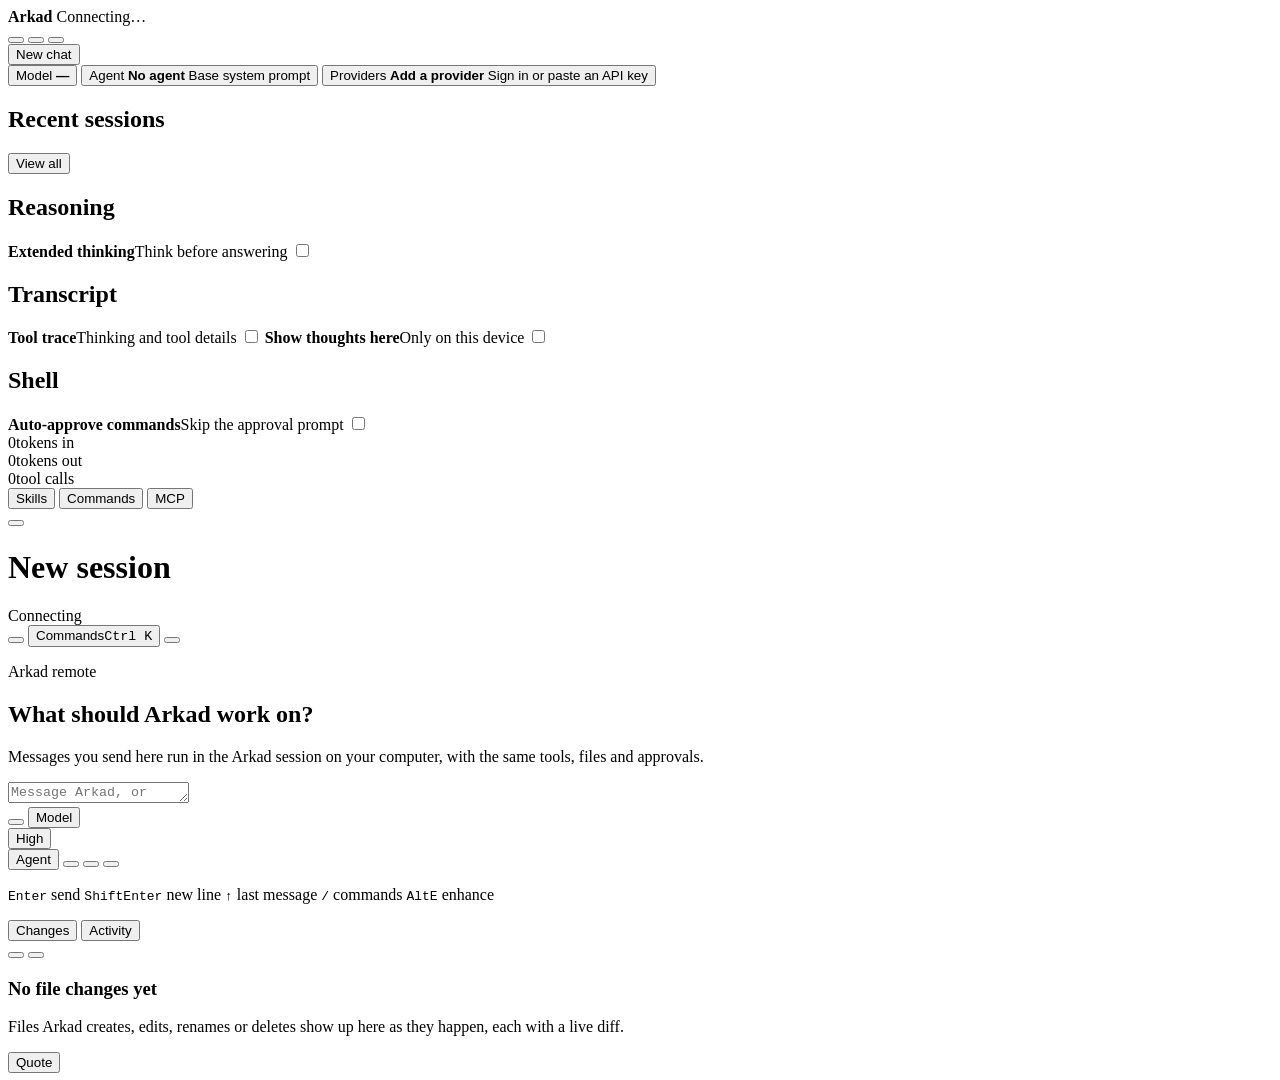
==== arkad/web/static/index.html @ 090f4079 "new" ====
<!DOCTYPE html>
<html lang="en" data-theme="dark">
<head>
  <meta charset="utf-8">
  <meta name="viewport" content="width=device-width, initial-scale=1, viewport-fit=cover, interactive-widget=resizes-content">
  <meta name="apple-mobile-web-app-capable" content="yes">
  <meta name="mobile-web-app-capable" content="yes">
  <meta name="apple-mobile-web-app-status-bar-style" content="black-translucent">
  <meta name="theme-color" content="#000000">
  <title>Arkad Remote</title>
  <link rel="icon" href="data:image/svg+xml,%3Csvg xmlns='http://www.w3.org/2000/svg' viewBox='0 0 32 32'%3E%3Crect x='1' y='1' width='30' height='30' rx='9' fill='%230b0b0b' stroke='%23333'/%3E%3Ccircle cx='16' cy='16' r='5.5' fill='%234ade80'/%3E%3C/svg%3E">
  <link rel="preconnect" href="https://fonts.googleapis.com">
  <link rel="preconnect" href="https://fonts.gstatic.com" crossorigin>
  <link href="https://fonts.googleapis.com/css2?family=Geist:wght@400;500;600;700&family=Geist+Mono:wght@400;500&display=swap" rel="stylesheet">
  <script>
    // Apply the saved appearance before first paint (no flash). See js/theme.js.
    (function () {
      var mode = 'dark', soft = null, accent = 'green', glass = null;
      try {
        mode = localStorage.getItem('arkad-theme') || 'dark';
        soft = localStorage.getItem('arkad-soft');
        glass = localStorage.getItem('arkad-glass');
        accent = localStorage.getItem('arkad-accent') || 'green';
      } catch (e) {}
      // Old builds saved the soft themes as modes ('dim', 'soft').
      if (mode === 'dim' || mode === 'soft') soft = '1';
      if (mode === 'system') mode = matchMedia('(prefers-color-scheme: light)').matches ? 'light' : 'dark';
      var light = mode === 'light' || mode === 'soft';
      // Soft light is the light palette + data-variant="soft"; soft dark is "dim".
      document.documentElement.dataset.theme = light ? 'light' : (soft === '1' ? 'dim' : 'dark');
      if (light && soft === '1') document.documentElement.dataset.variant = 'soft';
      // Frosted glass rides on its own attribute, independent of theme/variant.
      if (glass === '1') document.documentElement.dataset.surface = 'glass';
      document.documentElement.dataset.accent = accent;
      // Custom accent: the raw colour now; theme.js tunes it for the theme.
      try {
        var hex = accent === 'custom' && localStorage.getItem('arkad-accent-custom');
        if (hex && /^#[0-9a-f]{6}$/i.test(hex)) {
          var n = parseInt(hex.slice(1), 16);
          document.documentElement.style.setProperty('--accent-rgb', (n >> 16) + ', ' + ((n >> 8) & 255) + ', ' + (n & 255));
        }
      } catch (e) {}
    })();
  </script>
  <link rel="stylesheet" href="/static/css/tokens.css">
  <link rel="stylesheet" href="/static/css/layout.css">
  <link rel="stylesheet" href="/static/css/chat.css">
  <link rel="stylesheet" href="/static/css/composer.css">
  <link rel="stylesheet" href="/static/css/overlays.css">
  <link rel="stylesheet" href="/static/css/extensions.css">
  <link rel="stylesheet" href="/static/css/dialogs.css">
  <link rel="stylesheet" href="/static/css/inspector.css">
  <link rel="stylesheet" href="/static/css/media.css">
  <link rel="stylesheet" href="/static/css/queue-pin.css">
</head>
<body>
  <div class="backdrop" aria-hidden="true">
    <span class="glow"></span>
    <span class="grid"></span>
  </div>

  <div class="gate" id="gate" hidden>
    <div class="gate-card glass-strong">
      <span class="mark mark-lg" aria-hidden="true"></span>
      <h1 id="gate-title">Open the link from your terminal</h1>
      <p id="gate-text">This page needs the private link Arkad printed when you ran <code>arkad --web</code>. It ends in <code>?token=…</code>.</p>
      <button type="button" class="btn btn-primary" id="gate-retry">Try again</button>
    </div>
  </div>

  <div class="shell" id="shell">
    <aside class="sidebar glass" id="sidebar" aria-label="Session controls">
      <div class="side-head">
        <div class="brand">
          <span class="mark" aria-hidden="true"></span>
          <div class="brand-text">
            <strong>Arkad</strong>
            <span id="conn-line">Connecting…</span>
          </div>
        </div>
        <div class="side-head-actions">
          <button class="icon-btn" id="theme-btn" type="button" aria-label="Switch theme" title="Switch theme"><span data-icon="moon"></span></button>
          <button class="icon-btn" id="appearance-btn" type="button" aria-label="Appearance" title="Appearance"><span data-icon="palette"></span></button>
          <button class="icon-btn only-narrow" id="side-close" type="button" aria-label="Close panel"><span data-icon="x"></span></button>
        </div>
      </div>

      <button class="btn btn-primary btn-block" id="new-chat" type="button">
        <span data-icon="plus"></span><span>New chat</span>
      </button>

      <div class="side-scroll">
        <section class="side-sec" aria-label="Model and agent">
          <button class="select-card" id="model-card" type="button">
            <span class="sc-icon" data-icon="cpu"></span>
            <span class="sc-body">
              <span class="sc-label">Model</span>
              <strong class="sc-value" id="model-name">—</strong>
              <span class="sc-sub" id="model-provider"></span>
            </span>
            <span class="sc-chev" data-icon="chevrons-up-down"></span>
          </button>
          <button class="select-card" id="agent-card" type="button">
            <span class="sc-icon" data-icon="sparkles"></span>
            <span class="sc-body">
              <span class="sc-label">Agent</span>
              <strong class="sc-value" id="agent-name">No agent</strong>
              <span class="sc-sub" id="agent-sub">Base system prompt</span>
            </span>
            <span class="sc-chev" data-icon="chevrons-up-down"></span>
          </button>
          <button class="select-card" id="providers-card" type="button">
            <span class="sc-icon" data-icon="key-round"></span>
            <span class="sc-body">
              <span class="sc-label">Providers</span>
              <strong class="sc-value" id="providers-name">Add a provider</strong>
              <span class="sc-sub" id="providers-line">Sign in or paste an API key</span>
            </span>
            <span class="sc-chev" data-icon="chevron-right"></span>
          </button>
        </section>

        <section class="side-sec">
          <div class="sec-head">
            <h2 class="sec-title">Recent sessions</h2>
            <button class="link-btn" id="all-sessions" type="button">View all</button>
          </div>
          <div class="recent" id="recent-list" role="list"></div>
        </section>

        <section class="side-sec">
          <h2 class="sec-title">Reasoning</h2>
          <label class="switch-row" for="sw-think">
            <span class="sw-icon" data-icon="brain"></span>
            <span class="sw-text"><strong>Extended thinking</strong><span>Think before answering</span></span>
            <input type="checkbox" class="switch" id="sw-think" role="switch">
          </label>
          <div class="effort" id="effort" role="radiogroup" aria-label="Thinking effort"></div>
        </section>

        <section class="side-sec">
          <h2 class="sec-title">Transcript</h2>
          <label class="switch-row" for="sw-trace">
            <span class="sw-icon" data-icon="list-tree"></span>
            <span class="sw-text"><strong>Tool trace</strong><span>Thinking and tool details</span></span>
            <input type="checkbox" class="switch" id="sw-trace" role="switch">
          </label>
          <label class="switch-row" for="sw-thoughts">
            <span class="sw-icon" data-icon="eye"></span>
            <span class="sw-text"><strong>Show thoughts here</strong><span id="thoughts-sub">Only on this device</span></span>
            <input type="checkbox" class="switch" id="sw-thoughts" role="switch">
          </label>
        </section>

        <section class="side-sec">
          <h2 class="sec-title">Shell</h2>
          <label class="switch-row warn" for="sw-auto">
            <span class="sw-icon" data-icon="shield"></span>
            <span class="sw-text"><strong>Auto-approve commands</strong><span>Skip the approval prompt</span></span>
            <input type="checkbox" class="switch" id="sw-auto" role="switch">
          </label>
        </section>

      </div>

      <div class="side-foot">
        <div class="usage" id="usage" aria-label="Usage this session">
          <div class="usage-cell"><span class="usage-num" id="use-in">0</span><span class="usage-lbl">tokens in</span></div>
          <div class="usage-cell"><span class="usage-num" id="use-out">0</span><span class="usage-lbl">tokens out</span></div>
          <div class="usage-cell"><span class="usage-num" id="use-tools">0</span><span class="usage-lbl">tool calls</span></div>
        </div>
        <div class="foot-actions">
          <button class="chip-btn" id="open-skills" type="button"><span data-icon="book-open"></span><span>Skills</span></button>
          <button class="chip-btn" id="open-commands" type="button" aria-label="Custom commands" title="Your slash commands"><span data-icon="terminal"></span><span>Commands</span></button>
          <button class="chip-btn" id="open-mcp" type="button" aria-label="MCP servers"><span data-icon="plug"></span><span>MCP</span><span class="attn-dot" id="mcp-dot" hidden aria-hidden="true"></span></button>
        </div>
      </div>
    </aside>
    <div class="scrim" id="scrim"></div>

    <main class="main">
      <header class="topbar glass">
        <button class="icon-btn only-narrow" id="menu-btn" type="button" aria-label="Open panel"><span data-icon="panel-left"></span></button>
        <div class="title-wrap">
          <h1 id="session-title">New session</h1>
          <p id="session-meta"></p>
        </div>
        <div class="status-pill" id="status-pill" role="status" aria-live="polite">
          <span class="status-dot" aria-hidden="true"></span>
          <span id="status-text">Connecting</span>
        </div>
        <button class="icon-btn only-wide" id="qr-btn" type="button" aria-label="Share this session: QR code and link" title="Share — scan the QR code or copy the link">
          <span data-icon="qr-code"></span>
        </button>
        <button class="cmd-btn" id="palette-btn" type="button" aria-label="Commands (Ctrl+K)">
          <span data-icon="command"></span><span class="cmd-btn-label">Commands</span><kbd id="palette-kbd">Ctrl K</kbd>
        </button>
        <button class="insp-btn" id="insp-btn" type="button" aria-controls="inspector" aria-expanded="false" aria-label="Changes and activity" title="Changes and activity (Alt D)">
          <span class="insp-ic" data-icon="panel-right"></span>
          <span class="insp-stat" id="insp-stat" hidden><b class="num-add" id="insp-add">+0</b><b class="num-del" id="insp-del">−0</b></span>
          <span class="insp-badge" id="insp-badge" hidden>0</span>
        </button>
      </header>

      <div class="conn-banner" id="conn-banner" role="status" hidden>
        <span class="spinner" aria-hidden="true"></span>
        <span class="cb-ok" data-icon="wifi" aria-hidden="true"></span>
        <span id="conn-banner-text">Lost connection to Arkad. Reconnecting…</span>
      </div>


      <div class="chat-scroll" id="chat-scroll">
        <div class="chat" id="chat" aria-live="polite" aria-relevant="additions"></div>
        <div class="empty" id="empty">
          <span class="mark mark-xl" aria-hidden="true"></span>
          <p class="eyebrow">Arkad remote</p>
          <h2>What should Arkad work on?</h2>
          <p>Messages you send here run in the Arkad session on your computer, with the same tools, files and approvals.</p>
          <div class="starters" id="starters"></div>
        </div>
      </div>

      <div class="dock">
        <!-- Inside the dock so it always floats just above it, however tall the
             dock gets (activity row, queued chips, a multi-line draft). -->
        <button class="jump-btn" id="jump-btn" type="button" hidden>
          <span data-icon="arrow-down"></span><span>Latest</span><span class="jump-count" id="jump-count" hidden></span>
        </button>
        <div class="dock-chips" id="dock-chips">
          <div class="chip-slot" id="wait-chip"></div>
          <div class="chip-slot" id="mcp-chip"></div>
          <div class="chip-slot" id="changes-chip"></div>
          <div class="chip-slot" id="queue-chips"></div>
        </div>
        <section class="queue-panel glass" id="queue-panel" aria-label="Queued messages" hidden></section>
        <div class="composer glass" id="composer">
          <div class="slash-menu glass-strong" id="slash-menu" role="listbox" hidden></div>
          <div class="activity" id="activity" hidden>
            <span class="spinner" aria-hidden="true"></span>
            <span class="activity-text" id="activity-text">Working</span>
            <span class="activity-time" id="activity-time"></span>
          </div>
          <div class="att-note" id="att-note" role="status" hidden></div>
          <div class="att-tray" id="att-tray" role="list" aria-label="Attached files" hidden></div>
          <textarea id="prompt" rows="1" placeholder="Message Arkad, or type / for commands" autocomplete="off" aria-label="Message"></textarea>
          <input type="file" id="att-input" multiple hidden tabindex="-1" aria-hidden="true">
          <div class="composer-tools">
            <button class="tool-chip is-icon" id="qc-attach" type="button" title="Attach photos, video, PDFs or files" aria-label="Attach files">
              <span data-icon="paperclip"></span>
            </button>
            <button class="tool-chip" id="qc-model" type="button" title="Switch model">
              <span data-icon="cpu"></span><span class="tc-text" id="qc-model-text">Model</span>
            </button>
            <div class="tc-wrap">
              <button class="tool-chip" id="qc-effort" type="button" aria-haspopup="menu" aria-expanded="false" title="Thinking effort">
                <span data-icon="brain"></span><span class="tc-text" id="qc-effort-text">High</span><span class="tc-chev" data-icon="chevron-down"></span>
              </button>
              <div class="effort-menu" id="effort-menu" role="menu" hidden></div>
            </div>
            <button class="tool-chip" id="qc-agent" type="button" title="Switch agent">
              <span data-icon="sparkles"></span><span class="tc-text" id="qc-agent-text">Agent</span>
            </button>
            <button class="tool-chip is-icon" id="qc-trace" type="button" aria-pressed="false" title="Tool trace">
              <span data-icon="list-tree"></span>
            </button>
            <button class="tool-chip is-icon is-warn" id="qc-auto" type="button" aria-pressed="false" title="Auto-approve shell commands">
              <span data-icon="shield"></span>
            </button>
            <span class="tc-spacer"></span>
            <button class="tool-chip enhance-chip" id="qc-enhance" type="button" data-mode="idle" title="Fix spelling and grammar with the current model" aria-label="Enhance prompt" hidden>
              <span class="en-ic" data-icon="wand-sparkles"></span><span class="tc-text" id="qc-enhance-text">Enhance</span>
            </button>
            <button class="send-btn" id="send" type="button" aria-label="Send">
              <span class="send-ic" data-icon="arrow-up"></span>
              <span class="stop-ic" data-icon="square"></span>
            </button>
          </div>
        </div>
        <p class="composer-hint">
          <span><kbd>Enter</kbd> send</span>
          <span><kbd>Shift</kbd><kbd>Enter</kbd> new line</span>
          <span><kbd>↑</kbd> last message</span>
          <span><kbd>/</kbd> commands</span>
          <span><kbd class="kbd-alt">Alt</kbd><kbd>E</kbd> enhance</span>
        </p>
      </div>
    </main>

    <aside class="inspector glass" id="inspector" aria-label="Changes and activity" aria-hidden="true" inert>
      <div class="insp-resize" id="insp-resize" role="separator" aria-orientation="vertical" aria-label="Resize panel" tabindex="0"></div>
      <header class="insp-head" id="insp-head">
        <div class="insp-tabs" id="insp-tabs" role="tablist" aria-label="Panel">
          <button class="insp-tab is-active" id="tab-changes" type="button" role="tab" aria-selected="true" aria-controls="pane-changes" data-tab="changes">
            <span data-icon="file-diff"></span><span>Changes</span><span class="tab-count" id="tab-count-changes" hidden>0</span>
          </button>
          <button class="insp-tab" id="tab-activity" type="button" role="tab" aria-selected="false" aria-controls="pane-activity" data-tab="activity" tabindex="-1">
            <span data-icon="activity"></span><span>Activity</span><span class="tab-dot" id="tab-dot-activity" hidden></span>
          </button>
        </div>
        <button class="icon-btn only-roomy" id="insp-expand" type="button" aria-pressed="false" aria-label="Make the panel wider" title="Wider"><span data-icon="maximize-2"></span></button>
        <button class="icon-btn" id="insp-close" type="button" aria-label="Close panel" title="Close"><span data-icon="x"></span></button>
      </header>

      <div class="insp-body">
        <section class="insp-pane is-active" id="pane-changes" role="tabpanel" aria-labelledby="tab-changes">
          <div class="chg-top" id="chg-top" hidden>
            <div class="chg-summary">
              <div class="chg-headline">
                <strong id="chg-files" aria-live="polite" aria-atomic="true">0 files changed</strong>
                <span class="chg-nums"><b class="num-add" id="chg-add">+0</b><b class="num-del" id="chg-del">−0</b><span class="chg-since">this session</span></span>
              </div>
              <div class="chg-tools" role="toolbar" aria-label="Diff options">
                <button class="tool-icon" id="chg-follow" type="button" aria-pressed="true" aria-label="Follow along" title="Follow along: open each file as Arkad changes it"><span data-icon="radio"></span></button>
                <button class="tool-icon" id="chg-wrap" type="button" aria-pressed="false" aria-label="Wrap long lines" title="Wrap long lines"><span data-icon="wrap-text"></span></button>
                <button class="tool-icon only-roomy" id="chg-view" type="button" aria-pressed="false" aria-label="Side by side" title="Side by side"><span data-icon="columns-2"></span></button>
                <button class="tool-icon" id="chg-fold" type="button" aria-label="Expand all" title="Expand all"><span data-icon="chevrons-up-down"></span></button>
                <button class="tool-icon" id="chg-patch" type="button" aria-label="Copy everything as a patch" title="Copy as patch (git apply)"><span data-icon="copy"></span></button>
              </div>
            </div>
            <div class="chg-ratio" id="chg-ratio" aria-hidden="true"><i class="r-add"></i><i class="r-del"></i></div>
            <div class="chg-filters" id="chg-filters" role="group" aria-label="Show" hidden></div>
          </div>
          <div class="chg-scroll" id="chg-scroll">
            <div class="chg-list" id="chg-list" role="list"></div>
            <div class="chg-empty" id="chg-empty">
              <span class="chg-empty-ic" data-icon="file-diff"></span>
              <h3>No file changes yet</h3>
              <p>Files Arkad creates, edits, renames or deletes show up here as they happen, each with a live diff.</p>
            </div>
          </div>
        </section>

        <section class="insp-pane" id="pane-activity" role="tabpanel" aria-labelledby="tab-activity" inert>
          <div class="act-scroll" id="act-scroll">
            <div class="act-now" id="act-now"></div>
            <div class="act-card" id="act-jobs" hidden></div>
            <div class="act-card" id="act-mix"></div>
            <div class="act-card" id="act-timeline"></div>
          </div>
        </section>
      </div>
    </aside>
    <div class="insp-scrim" id="insp-scrim"></div>
  </div>

  <div class="modal" id="palette" hidden>
    <div class="modal-card glass-strong palette-card" role="dialog" aria-modal="true" aria-label="Commands">
      <div class="search-row">
        <span data-icon="search"></span>
        <input id="palette-input" type="text" placeholder="Search commands, pickers and settings" autocomplete="off" spellcheck="false" aria-label="Search commands">
        <kbd>Esc</kbd>
      </div>
      <div class="modal-list" id="palette-list" role="listbox"></div>
      <div class="modal-foot hints"><span><kbd>↑</kbd><kbd>↓</kbd> move</span><span><kbd>Enter</kbd> run</span></div>
    </div>
  </div>

  <div class="modal" id="picker" hidden>
    <div class="modal-card glass-strong picker-card dlg-card" role="dialog" aria-modal="true" aria-labelledby="picker-title">
      <div class="picker-head">
        <button class="icon-btn dlg-back" type="button" hidden aria-label="Back"><span data-icon="arrow-left"></span></button>
        <span class="picker-icon" id="picker-icon"></span>
        <div class="picker-titles">
          <h2 id="picker-title">Select</h2>
          <p id="picker-sub"></p>
        </div>
        <button class="icon-btn" id="picker-close" type="button" aria-label="Close"><span data-icon="x"></span></button>
      </div>
      <div class="dlg-bar">
        <div class="dlg-toolbar">
          <label class="dlg-search">
            <span class="dlg-search-ic"><span data-icon="search"></span></span>
            <input id="picker-search" type="search" placeholder="Search" autocomplete="off" autocapitalize="off" autocorrect="off" spellcheck="false" aria-label="Search" enterkeyhint="go">
            <span class="dlg-kbd" aria-hidden="true"><kbd>↑</kbd><kbd>↓</kbd><kbd>↵</kbd></span>
          </label>
          <span class="search-extra" id="picker-search-extra"></span>
          <span class="dlg-action-slot" id="picker-action"></span>
        </div>
      </div>
      <div class="modal-list dlg-body" id="picker-list" role="listbox"></div>
      <div class="picker-detail dlg-body" id="picker-detail" hidden></div>
      <div class="dlg-foot" id="picker-foot"></div>
    </div>
  </div>

  <div class="modal" id="qr" hidden>
    <div class="modal-card glass-strong qr-card" role="dialog" aria-modal="true" aria-labelledby="qr-title">
      <div class="picker-head">
        <span class="picker-icon"><span data-icon="qr-code"></span></span>
        <div class="picker-titles">
          <h2 id="qr-title">Open on your phone</h2>
          <p id="qr-sub">Scan with your camera to continue this session</p>
        </div>
        <button class="icon-btn" data-close="qr" type="button" aria-label="Close"><span data-icon="x"></span></button>
      </div>
      <div class="qr-body">
        <div class="qr-frame" id="qr-frame" aria-live="polite"></div>
        <p class="qr-url" id="qr-url"></p>
        <p class="qr-note" id="qr-note"></p>
        <button class="btn" id="qr-copy" type="button"><span data-icon="link"></span> Copy link</button>
      </div>
    </div>
  </div>

  <div class="modal" id="providers" hidden>
    <div class="modal-card glass-strong providers-card dlg-card" role="dialog" aria-modal="true" aria-labelledby="providers-title">
      <div class="picker-head">
        <button class="icon-btn dlg-back" type="button" hidden aria-label="Back"><span data-icon="arrow-left"></span></button>
        <span class="picker-icon"><span data-icon="key-round"></span></span>
        <div class="picker-titles">
          <h2 id="providers-title">Providers</h2>
          <p id="providers-sub">Sign in or paste an API key. Saved on your computer.</p>
        </div>
        <button class="icon-btn" data-close="providers" type="button" aria-label="Close"><span data-icon="x"></span></button>
      </div>
      <div class="dlg-bar" id="providers-bar"></div>
      <div class="pv-body dlg-body" id="providers-body"></div>
      <div class="dlg-foot" id="providers-foot"></div>
    </div>
  </div>

  <div class="modal" id="mcp" hidden>
    <div class="modal-card glass-strong ext-card dlg-card" role="dialog" aria-modal="true" aria-labelledby="mcp-title">
      <div class="picker-head">
        <button class="icon-btn dlg-back" type="button" hidden aria-label="Back"><span data-icon="arrow-left"></span></button>
        <span class="picker-icon"><span data-icon="plug"></span></span>
        <div class="picker-titles">
          <h2 id="mcp-title">MCP servers</h2>
          <p id="mcp-sub">Tool servers Arkad can call</p>
        </div>
        <button class="icon-btn" data-close="mcp" type="button" aria-label="Close"><span data-icon="x"></span></button>
      </div>
      <div class="dlg-tabs" id="mcp-tabs"></div>
      <div class="dlg-bar" id="mcp-bar"></div>
      <div class="pv-body dlg-body ex-body" id="mcp-body"></div>
      <div class="dlg-foot" id="mcp-foot"></div>
    </div>
  </div>

  <div class="modal" id="skills" hidden>
    <div class="modal-card glass-strong ext-card dlg-card" role="dialog" aria-modal="true" aria-labelledby="skills-title">
      <div class="picker-head">
        <button class="icon-btn dlg-back" type="button" hidden aria-label="Back"><span data-icon="arrow-left"></span></button>
        <span class="picker-icon"><span data-icon="book-open"></span></span>
        <div class="picker-titles">
          <h2 id="skills-title">Skills</h2>
          <p id="skills-sub">Arkad loads a skill when a task matches it</p>
        </div>
        <button class="icon-btn" data-close="skills" type="button" aria-label="Close"><span data-icon="x"></span></button>
      </div>
      <div class="dlg-bar" id="skills-bar"></div>
      <div class="pv-body dlg-body ex-body" id="skills-body"></div>
      <div class="dlg-foot" id="skills-foot"></div>
    </div>
  </div>

  <div class="modal" id="commands" hidden>
    <div class="modal-card glass-strong ext-card cm-card dlg-card" role="dialog" aria-modal="true" aria-labelledby="commands-title">
      <div class="picker-head">
        <button class="icon-btn dlg-back" type="button" hidden aria-label="Back"><span data-icon="arrow-left"></span></button>
        <span class="picker-icon"><span data-icon="terminal"></span></span>
        <div class="picker-titles">
          <h2 id="commands-title">Commands</h2>
          <p id="commands-sub">Prompts you reuse, one /name away</p>
        </div>
        <button class="icon-btn" data-close="commands" type="button" aria-label="Close"><span data-icon="x"></span></button>
      </div>
      <div class="dlg-bar" id="commands-bar"></div>
      <div class="pv-body dlg-body ex-body" id="commands-body"></div>
      <div class="dlg-foot" id="commands-foot"></div>
    </div>
  </div>

  <div class="modal" id="pin" hidden>
    <div class="modal-card glass-strong ext-card pin-card dlg-card" role="dialog" aria-modal="true" aria-labelledby="pin-title">
      <div class="picker-head">
        <button class="icon-btn dlg-back" type="button" hidden aria-label="Back"><span data-icon="arrow-left"></span></button>
        <span class="picker-icon"><span data-icon="pin"></span></span>
        <div class="picker-titles">
          <h2 id="pin-title">Pinned context</h2>
          <p id="pin-sub-title">Sent with every message, in every chat</p>
        </div>
        <button class="icon-btn" data-close="pin" type="button" aria-label="Close"><span data-icon="x"></span></button>
      </div>
      <div class="dlg-bar" id="pin-bar"></div>
      <div class="pv-body dlg-body ex-body" id="pin-body"></div>
      <div class="dlg-foot" id="pin-foot"></div>
    </div>
  </div>

  <div class="modal" id="appearance" hidden>
    <div class="modal-card glass-strong small-card" role="dialog" aria-modal="true" aria-labelledby="appearance-title">
      <div class="picker-head">
        <span class="picker-icon"><span data-icon="palette"></span></span>
        <div class="picker-titles">
          <h2 id="appearance-title">Appearance</h2>
          <p>Saved in this browser</p>
        </div>
        <button class="icon-btn" data-close="appearance" type="button" aria-label="Close"><span data-icon="x"></span></button>
      </div>
      <div class="settings-body">
      <div class="setting-block">
        <h3 class="setting-label">Mode</h3>
        <div class="mode-grid" id="mode-grid" role="radiogroup" aria-label="Color mode"></div>
        <label class="switch-row soft-row" for="sw-soft">
          <span class="sw-icon" data-icon="contrast"></span>
          <span class="sw-text"><strong>Soft contrast</strong><span id="soft-sub">Warm paper in light, charcoal in dark</span></span>
          <input type="checkbox" class="switch" id="sw-soft" role="switch">
        </label>
        <label class="switch-row soft-row" for="sw-glass">
          <span class="sw-icon" data-icon="blend"></span>
          <span class="sw-text"><strong>Frosted glass</strong><span id="glass-sub">Translucent panels; messages scroll under them</span></span>
          <input type="checkbox" class="switch" id="sw-glass" role="switch">
        </label>
      </div>
      <div class="setting-block">
        <h3 class="setting-label">Accent</h3>
        <div class="accent-grid" id="accent-grid" role="radiogroup" aria-label="Accent color"></div>
        <div class="hue-row" id="hue-row">
          <input type="range" class="hue-bar" id="accent-hue" min="0" max="359" step="1" value="258" aria-label="Custom accent colour: drag along the colour bar">
          <label class="hue-exact" title="Pick an exact colour">
            <input type="color" id="accent-exact" value="#a78bfa" aria-label="Pick an exact accent colour">
            <span data-icon="pipette" aria-hidden="true"></span>
          </label>
        </div>
        <p class="hue-hint">Drag the bar for any colour. It's kept readable in light and dark.</p>
      </div>
      <div class="setting-block">
        <h3 class="setting-label">This device</h3>
        <label class="switch-row" for="sw-alert">
          <span class="sw-icon" data-icon="bell"></span>
          <span class="sw-text"><strong>Alert when a reply is ready</strong><span id="alert-sub">While this tab is in the background</span></span>
          <input type="checkbox" class="switch" id="sw-alert" role="switch">
        </label>
        <label class="switch-row" for="sw-compact">
          <span class="sw-icon" data-icon="rows-3"></span>
          <span class="sw-text"><strong>Compact transcript</strong><span>Tighter spacing, smaller text</span></span>
          <input type="checkbox" class="switch" id="sw-compact" role="switch">
        </label>
      </div>
      </div>
    </div>
  </div>

  <div class="modal" id="shortcuts" hidden>
    <div class="modal-card glass-strong small-card" role="dialog" aria-modal="true" aria-labelledby="shortcuts-title">
      <div class="picker-head">
        <span class="picker-icon"><span data-icon="keyboard"></span></span>
        <div class="picker-titles">
          <h2 id="shortcuts-title">Keyboard shortcuts</h2>
          <p>Press <kbd>?</kbd> any time to see these</p>
        </div>
        <button class="icon-btn" data-close="shortcuts" type="button" aria-label="Close"><span data-icon="x"></span></button>
      </div>
      <div class="shortcut-list" id="shortcut-list"></div>
    </div>
  </div>

  <div class="modal modal-prompt" id="prompt-modal" hidden>
    <div class="modal-card glass-strong prompt-card" id="prompt-card" role="dialog" aria-modal="true"></div>
  </div>

  <div class="modal" id="tool-output-modal" hidden>
    <div class="modal-card glass-strong tool-output-card" role="dialog" aria-modal="true" aria-labelledby="tool-output-title">
      <div class="picker-head">
        <span class="picker-icon" id="tool-output-icon"><span data-icon="terminal"></span></span>
        <div class="picker-titles">
          <h2 id="tool-output-title">Full output</h2>
          <p id="tool-output-sub">Loading…</p>
        </div>
        <button class="icon-btn" data-close="tool-output-modal" type="button" aria-label="Close"><span data-icon="x"></span></button>
      </div>
      <div class="tool-output-meta" id="tool-output-meta" hidden></div>
      <div class="tool-output-scroll" id="tool-output-scroll" tabindex="0">
        <pre class="tool-output-body" id="tool-output-body">Loading…</pre>
      </div>
      <div class="modal-foot">
        <span class="picker-foot-note" id="tool-output-note"></span>
        <span class="spacer"></span>
        <button class="row-btn" id="tool-output-copy" type="button">Copy</button>
      </div>
    </div>
  </div>

  <div class="drop-zone" id="drop-zone" hidden>
    <div class="drop-card">
      <span class="drop-ic" data-icon="upload"></span>
      <strong>Drop to attach</strong>
      <span id="drop-sub">Images, video, audio, PDFs and documents</span>
    </div>
  </div>

  <div class="modal viewer" id="viewer" hidden>
    <div class="modal-card viewer-card" role="dialog" aria-modal="true" aria-labelledby="viewer-name">
      <header class="viewer-bar">
        <div class="viewer-titles">
          <strong id="viewer-name">Attachment</strong>
          <span id="viewer-meta"></span>
        </div>
        <span class="viewer-count" id="viewer-count" aria-live="polite"></span>
        <button class="icon-btn" id="viewer-zoom" type="button" aria-pressed="false" aria-label="Actual size" title="Actual size (Z)"><span data-icon="zoom-in"></span></button>
        <a class="icon-btn" id="viewer-open" href="#" target="_blank" rel="noopener" aria-label="Open in a new tab" title="Open in a new tab"><span data-icon="external-link"></span></a>
        <a class="icon-btn" id="viewer-download" href="#" download aria-label="Download" title="Download"><span data-icon="download"></span></a>
        <button class="icon-btn" id="viewer-close" data-close="viewer" type="button" aria-label="Close" title="Close (Esc)"><span data-icon="x"></span></button>
      </header>
      <div class="viewer-stage" id="viewer-stage"></div>
      <button class="viewer-nav is-prev" id="viewer-prev" type="button" aria-label="Previous" title="Previous (←)"><span data-icon="chevron-left"></span></button>
      <button class="viewer-nav is-next" id="viewer-next" type="button" aria-label="Next" title="Next (→)"><span data-icon="chevron-right"></span></button>
    </div>
  </div>

  <div class="toasts" id="toasts" aria-live="polite"></div>

  <button type="button" class="quote-pill" id="quote-pill" aria-label="Quote the selected text in a new message">
    <span data-icon="quote" aria-hidden="true"></span><span>Quote</span>
  </button>

  <script type="module" src="/static/js/app.js"></script>
  <script>
    // Boot watchdog: if any module failed to download (flaky Wi-Fi, a busy
    // server), app.js never runs and the page would sit on "Connecting…"
    // forever. Reload up to twice, then say what happened.
    setTimeout(function () {
      if (window.arkadRemote || !document.getElementById('gate').hidden) return;
      var key = 'arkad-boot-retry', tries = 0;
      try { tries = Number(sessionStorage.getItem(key) || 0); } catch (e) {}
      if (tries < 2) {
        try { sessionStorage.setItem(key, String(tries + 1)); } catch (e) {}
        location.reload();
        return;
      }
      try { sessionStorage.removeItem(key); } catch (e) {}
      document.getElementById('gate-title').textContent = 'The page did not finish loading';
      document.getElementById('gate-text').textContent = 'Some files could not be downloaded from Arkad. Check that Arkad is still running and that this device is on the same network, then try again.';
      document.getElementById('gate').hidden = false;
    }, 6000);
  </script>
</body>
</html>
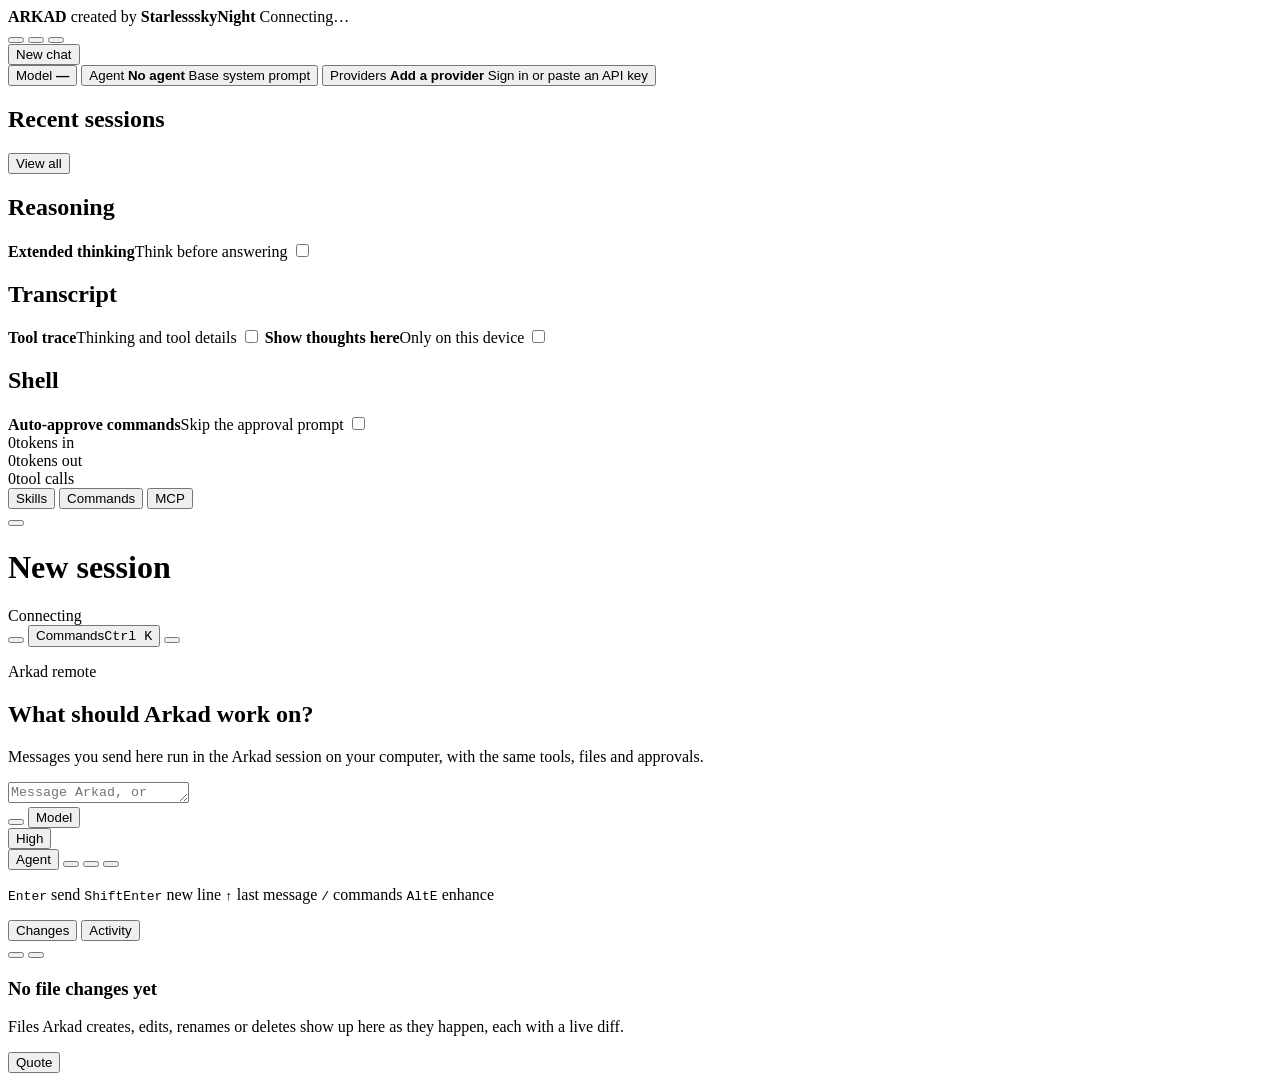
==== commit 6e59b084: "Remove TUI workspace tree explorer; brand headers as ARKAD - Drop the Workspace widget (directory tr" ====
--- a/arkad/web/static/index.html
+++ b/arkad/web/static/index.html
@@ -74,7 +74,8 @@
         <div class="brand">
           <span class="mark" aria-hidden="true"></span>
           <div class="brand-text">
-            <strong>Arkad</strong>
+            <strong>ARKAD</strong>
+            <span class="brand-by">created by <b>StarlessskyNight</b></span>
             <span id="conn-line">Connecting…</span>
           </div>
         </div>
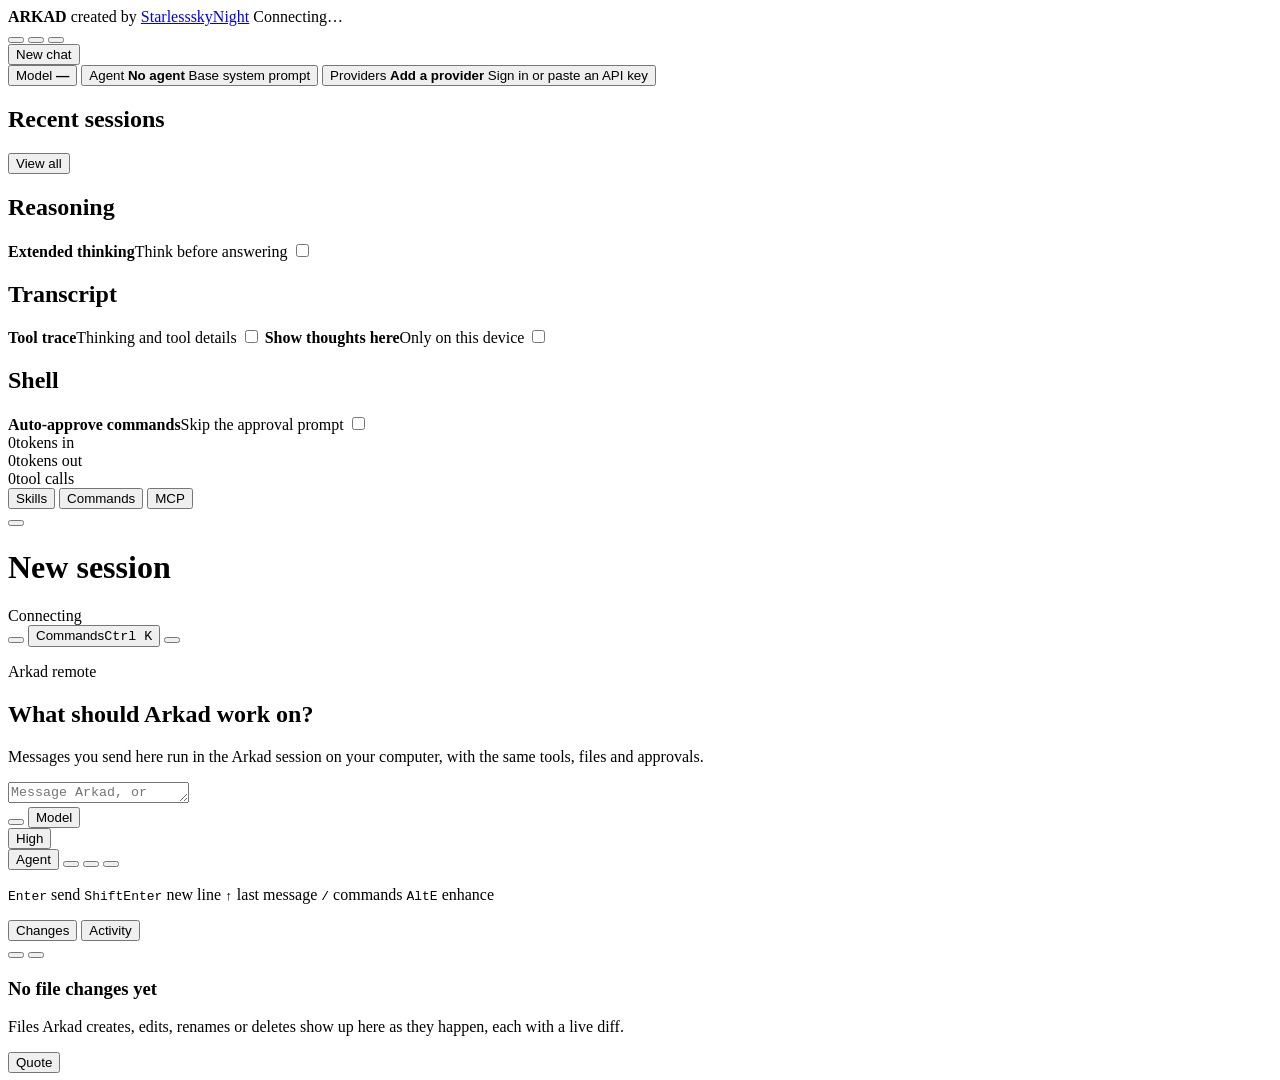
==== commit 59f0447a: "Header: drop the bracket frame; make the credit a clickable GitHub link - Remove the ▌▐ brackets aro" ====
--- a/arkad/web/static/index.html
+++ b/arkad/web/static/index.html
@@ -75,7 +75,7 @@
           <span class="mark" aria-hidden="true"></span>
           <div class="brand-text">
             <strong>ARKAD</strong>
-            <span class="brand-by">created by <b>StarlessskyNight</b></span>
+            <span class="brand-by">created by <a href="https://github.com/StarlessskyNight" target="_blank" rel="noopener noreferrer">StarlessskyNight</a></span>
             <span id="conn-line">Connecting…</span>
           </div>
         </div>
